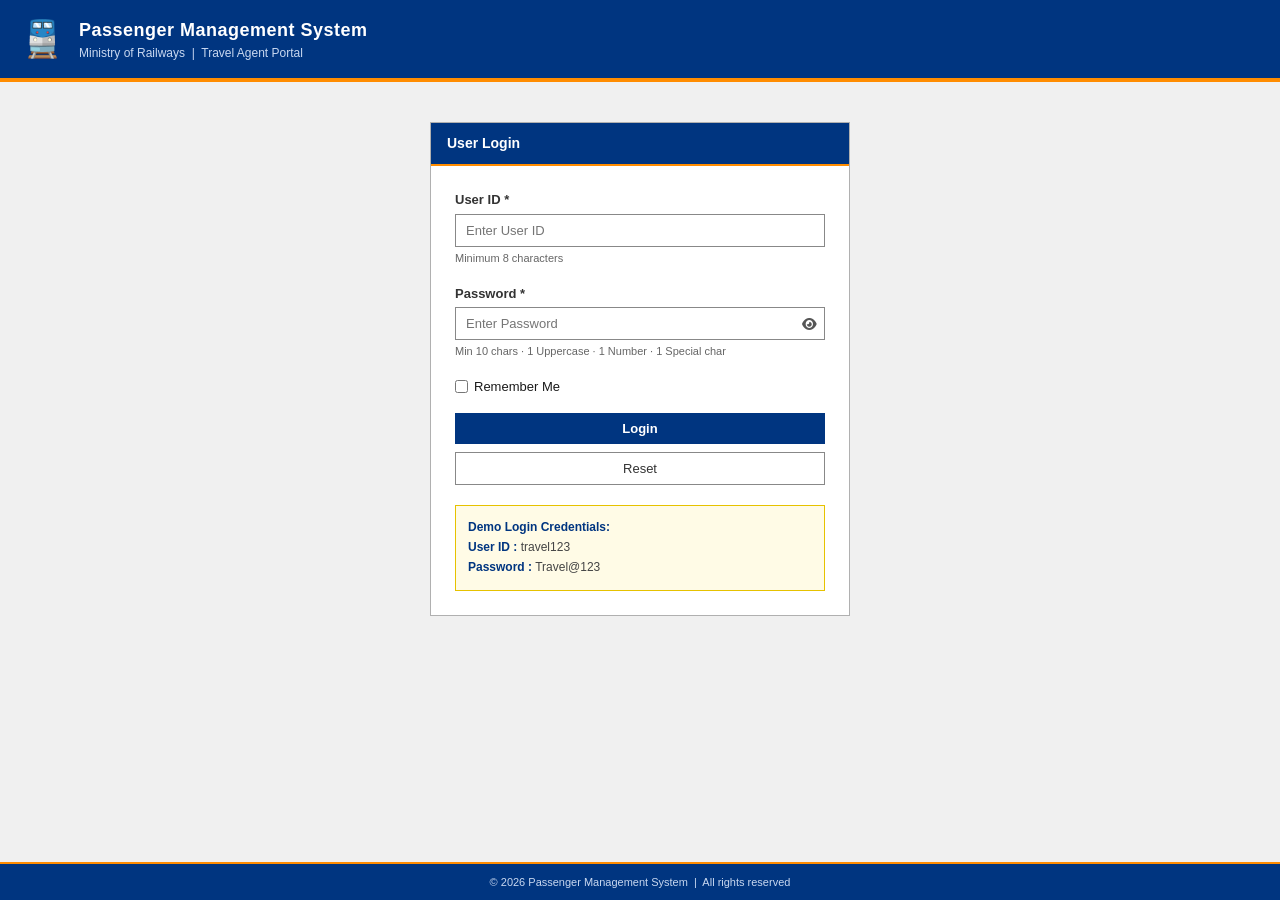
==== index.html @ 5a9a8ab4 "v2.0 - Government-style UI redesign, SPA architecture, full SDLC docs - Redesigned UI: minimal gover" ====
<!DOCTYPE html>
<html lang="en">
<head>
    <meta charset="UTF-8">
    <meta name="viewport" content="width=device-width, initial-scale=1.0">
    <title>Passenger Management System | Government of India</title>
    <meta name="description" content="Passenger Management System - Official portal for travel agents to manage passenger bookings.">
    <link rel="stylesheet" href="css/style.css">
    <link rel="stylesheet" href="https://cdnjs.cloudflare.com/ajax/libs/font-awesome/6.5.2/css/all.min.css">
</head>
<body>

<!-- ===================================================
     LOGIN PAGE
     =================================================== -->
<div id="loginPage" class="page active">
    <div class="login-wrapper">

        <!-- Header -->
        <div class="login-header">
            <div class="emblem">🚆</div>
            <div class="site-name">
                <h1>Passenger Management System</h1>
                <p>Ministry of Railways &nbsp;|&nbsp; Travel Agent Portal</p>
            </div>
        </div>

        <!-- Login Form -->
        <div class="login-body">
            <div class="login-box">
                <div class="login-box-header">User Login</div>
                <div class="login-box-body">
                    <form id="loginForm" onsubmit="event.preventDefault(); login();">

                        <div class="form-row">
                            <label for="userid">User ID *</label>
                            <input type="text" id="userid" placeholder="Enter User ID" required autocomplete="username">
                            <span class="hint-text">Minimum 8 characters</span>
                        </div>

                        <div class="form-row">
                            <label for="password">Password *</label>
                            <div class="pw-wrap">
                                <input type="password" id="password" placeholder="Enter Password" required autocomplete="current-password">
                                <button type="button" class="pw-toggle" id="togglePassword" onclick="togglePassword()" title="Show/Hide password">
                                    <i class="fa-solid fa-eye"></i>
                                </button>
                            </div>
                            <span class="hint-text">Min 10 chars · 1 Uppercase · 1 Number · 1 Special char</span>
                        </div>

                        <div class="remember-row">
                            <input type="checkbox" id="remember">
                            <label for="remember">Remember Me</label>
                        </div>

                        <button type="submit" class="btn-login" id="loginBtn">Login</button>
                        <button type="reset" class="btn-reset-login" id="resetLoginBtn">Reset</button>

                    </form>

                    <div class="demo-box">
                        <p><strong>Demo Login Credentials:</strong></p>
                        <p><strong>User ID :</strong> travel123</p>
                        <p><strong>Password :</strong> Travel@123</p>
                    </div>
                </div>
            </div>
        </div>

        <!-- Footer -->
        <div class="login-footer">
            &copy; 2026 Passenger Management System &nbsp;|&nbsp; All rights reserved
        </div>
    </div>
</div>


<!-- ===================================================
     MAIN APPLICATION
     =================================================== -->
<div id="appPage" class="page">

    <!-- Site Header -->
    <div class="main-header">
        <div class="header-top">
            <div class="emblem">🚆</div>
            <div class="site-info">
                <h1>Passenger Management System</h1>
                <p>Ministry of Railways &nbsp;|&nbsp; Travel Agent Portal</p>
            </div>
        </div>

        <!-- Navigation -->
        <nav class="main-nav">
            <button class="hamburger-btn" id="hamburgerBtn" onclick="toggleMobileNav()">&#9776;</button>
            <ul class="nav-list" id="navList">
                <li><a href="#" class="active" data-page="dashboard" onclick="navigateTo('dashboard'); return false;" id="nav-dashboard">Dashboard</a></li>
                <li><a href="#" data-page="add" onclick="navigateTo('add'); return false;" id="nav-add">Add Passenger</a></li>
                <li><a href="#" data-page="view" onclick="navigateTo('view'); return false;" id="nav-view">View All</a></li>
                <li><a href="#" data-page="search" onclick="navigateTo('search'); return false;" id="nav-search">Search</a></li>
                <li><a href="#" data-page="delete" onclick="navigateTo('delete'); return false;" id="nav-delete">Delete</a></li>
            </ul>
            <button class="logout-btn" onclick="logout()" id="logoutBtn">Logout &rarr;</button>
        </nav>
    </div>


    <!-- ===== DASHBOARD ===== -->
    <section id="dashboardSection" class="section active">
        <div class="content-area">

            <div class="page-banner">
                <h2>Dashboard</h2>
                <p>Overview of all passenger records stored in the system</p>
            </div>

            <!-- Stats -->
            <div class="stat-row">
                <div class="stat-box">
                    <span class="stat-num" id="totalPassengers">0</span>
                    <span class="stat-lbl">Total Passengers</span>
                </div>
                <div class="stat-box">
                    <span class="stat-num" id="maleCount">0</span>
                    <span class="stat-lbl">Male Passengers</span>
                </div>
                <div class="stat-box">
                    <span class="stat-num" id="femaleCount">0</span>
                    <span class="stat-lbl">Female Passengers</span>
                </div>
                <div class="stat-box">
                    <span class="stat-num" id="totalRevenue">Rs. 0</span>
                    <span class="stat-lbl">Total Revenue</span>
                </div>
            </div>

            <!-- Quick Actions -->
            <div class="panel">
                <div class="panel-header">Quick Actions</div>
                <div class="panel-body">
                    <div class="action-row">
                        <button class="action-link" onclick="navigateTo('add')" id="quickAddBtn">+ Add Passenger</button>
                        <button class="action-link" onclick="navigateTo('view')" id="quickViewBtn">View All Records</button>
                        <button class="action-link" onclick="navigateTo('search')" id="quickSearchBtn">Search by PNR</button>
                        <button class="action-link danger" onclick="resetDatabase()" id="quickResetBtn">Reset Demo Data</button>
                    </div>
                </div>
            </div>

            <!-- Recent Passengers -->
            <div class="panel">
                <div class="panel-header">Recent Passengers (Last 5)</div>
                <div class="panel-body">
                    <div class="table-wrap">
                        <table>
                            <thead>
                                <tr>
                                    <th>PNR</th>
                                    <th>Name</th>
                                    <th>Age</th>
                                    <th>Gender</th>
                                    <th>Origin</th>
                                    <th>Destination</th>
                                    <th>Train No.</th>
                                    <th>Ticket Price</th>
                                </tr>
                            </thead>
                            <tbody id="recentTbody">
                                <tr><td colspan="8" class="empty-msg">No records found</td></tr>
                            </tbody>
                        </table>
                    </div>
                </div>
            </div>

        </div>
    </section>


    <!-- ===== ADD PASSENGER ===== -->
    <section id="addSection" class="section">
        <div class="content-area">

            <div class="page-banner">
                <h2>Add New Passenger</h2>
                <p>Fill in the form below to add a new passenger booking</p>
            </div>

            <div class="panel">
                <div class="panel-header">Passenger Booking Form</div>
                <div class="panel-body">
                    <form id="passengerForm" onsubmit="event.preventDefault(); addPassenger();">
                        <div class="form-grid">
                            <div class="form-group">
                                <label for="pnr">PNR Number *</label>
                                <input type="text" id="pnr" placeholder="e.g. PNR1005" required>
                            </div>
                            <div class="form-group">
                                <label for="name">Passenger Name *</label>
                                <input type="text" id="name" placeholder="Full name" required>
                            </div>
                            <div class="form-group">
                                <label for="age">Age *</label>
                                <input type="number" id="age" placeholder="Age in years" min="1" required>
                            </div>
                            <div class="form-group">
                                <label for="gender">Gender *</label>
                                <select id="gender" required>
                                    <option value="Male">Male</option>
                                    <option value="Female">Female</option>
                                    <option value="Other">Other</option>
                                </select>
                            </div>
                            <div class="form-group">
                                <label for="origin">Origin Station *</label>
                                <input type="text" id="origin" placeholder="Departure city" required>
                            </div>
                            <div class="form-group">
                                <label for="destination">Destination Station *</label>
                                <input type="text" id="destination" placeholder="Arrival city" required>
                            </div>
                            <div class="form-group">
                                <label for="train">Train Number *</label>
                                <input type="text" id="train" placeholder="e.g. TN01" required>
                            </div>
                            <div class="form-group">
                                <label for="price">Ticket Price (Rs.) *</label>
                                <input type="number" id="price" placeholder="Amount in Rupees" min="1" required>
                            </div>
                        </div>
                        <div class="form-buttons">
                            <button type="submit" class="btn btn-primary" id="addPassengerBtn">Submit</button>
                            <button type="reset" class="btn btn-secondary" id="resetFormBtn">Reset</button>
                            <button type="button" class="btn btn-secondary" onclick="navigateTo('view')" id="viewAllBtn">View All Records</button>
                        </div>
                    </form>
                </div>
            </div>

            <div class="panel">
                <div class="panel-header">Acceptance Criteria</div>
                <div class="panel-body">
                    <ul class="criteria-list">
                        <li>All fields are mandatory — PNR, Name, Age, Gender, Origin, Destination, Train Number, Ticket Price</li>
                        <li>PNR Number must be unique in the system</li>
                        <li>Age must be a positive number greater than 0</li>
                        <li>Ticket Price must be greater than 0</li>
                        <li>Success or Error message will be displayed after submission</li>
                        <li>Data is stored using browser LocalStorage (no backend required)</li>
                    </ul>
                </div>
            </div>

        </div>
    </section>


    <!-- ===== VIEW ALL ===== -->
    <section id="viewSection" class="section">
        <div class="content-area">

            <div class="page-banner">
                <h2>View All Passengers</h2>
                <p>Complete list of passenger records stored in the system</p>
            </div>

            <!-- Mini Stats -->
            <div class="mini-stat-row">
                <div class="mini-stat-item">Total Records: <strong id="viewTotalCount">0</strong></div>
                <div class="mini-stat-item">Average Ticket Price: <strong id="viewAvgPrice">Rs. 0</strong></div>
                <div class="mini-stat-item">Highest Ticket Price: <strong id="viewHighPrice">Rs. 0</strong></div>
            </div>

            <div class="panel">
                <div class="panel-header">Passenger Records</div>
                <div class="panel-body">
                    <div class="filter-row">
                        <label for="filterBox">Filter by PNR / Name:</label>
                        <input type="text" id="filterBox" placeholder="Type to filter..." oninput="filterPassengers()">
                    </div>
                    <div class="table-wrap">
                        <table>
                            <thead>
                                <tr>
                                    <th>#</th>
                                    <th>PNR</th>
                                    <th>Name</th>
                                    <th>Age</th>
                                    <th>Gender</th>
                                    <th>Origin</th>
                                    <th>Destination</th>
                                    <th>Train No.</th>
                                    <th>Price (Rs.)</th>
                                    <th>Action</th>
                                </tr>
                            </thead>
                            <tbody id="viewTbody">
                                <tr><td colspan="10" class="empty-msg">No records found</td></tr>
                            </tbody>
                        </table>
                    </div>
                </div>
            </div>

        </div>
    </section>


    <!-- ===== UPDATE PASSENGER ===== -->
    <section id="updateSection" class="section">
        <div class="content-area">

            <div class="page-banner">
                <h2>Update Passenger Details</h2>
                <p>Modify the details of an existing passenger record</p>
            </div>

            <div class="panel">
                <div class="panel-header">Edit Passenger Form</div>
                <div class="panel-body">
                    <form id="updateForm" onsubmit="event.preventDefault(); updatePassenger();">
                        <div class="form-grid">
                            <div class="form-group">
                                <label for="updatePnr">PNR Number (Read Only)</label>
                                <input type="text" id="updatePnr" readonly>
                            </div>
                            <div class="form-group">
                                <label for="updateName">Passenger Name *</label>
                                <input type="text" id="updateName" required>
                            </div>
                            <div class="form-group">
                                <label for="updateAge">Age *</label>
                                <input type="number" id="updateAge" min="1" required>
                            </div>
                            <div class="form-group">
                                <label for="updateGender">Gender *</label>
                                <select id="updateGender" required>
                                    <option value="Male">Male</option>
                                    <option value="Female">Female</option>
                                    <option value="Other">Other</option>
                                </select>
                            </div>
                            <div class="form-group">
                                <label for="updateOrigin">Origin Station *</label>
                                <input type="text" id="updateOrigin" required>
                            </div>
                            <div class="form-group">
                                <label for="updateDestination">Destination Station *</label>
                                <input type="text" id="updateDestination" required>
                            </div>
                            <div class="form-group">
                                <label for="updateTrain">Train Number *</label>
                                <input type="text" id="updateTrain" required>
                            </div>
                            <div class="form-group">
                                <label for="updatePrice">Ticket Price (Rs.) *</label>
                                <input type="number" id="updatePrice" min="1" required>
                            </div>
                        </div>
                        <div class="form-buttons">
                            <button type="submit" class="btn btn-primary" id="updatePassengerBtn">Update Record</button>
                            <button type="button" class="btn btn-secondary" onclick="navigateTo('view')" id="cancelUpdateBtn">Cancel</button>
                        </div>
                    </form>
                </div>
            </div>

        </div>
    </section>


    <!-- ===== SEARCH ===== -->
    <section id="searchSection" class="section">
        <div class="content-area">

            <div class="page-banner">
                <h2>Search Passenger</h2>
                <p>Search for a specific passenger record by PNR Number</p>
            </div>

            <div class="panel">
                <div class="panel-header">PNR Search</div>
                <div class="panel-body">
                    <div class="search-bar">
                        <input type="text" id="searchPNR" placeholder="Enter PNR Number (e.g. PNR1001)">
                        <button class="btn btn-primary" onclick="searchPassenger()" id="searchBtn">Search</button>
                        <button class="btn btn-secondary" onclick="clearSearch()" id="clearSearchBtn">Clear</button>
                    </div>

                    <div id="searchResult">
                        <div class="empty-msg">Enter a PNR number above and click Search to view passenger details.</div>
                    </div>
                </div>
            </div>

        </div>
    </section>


    <!-- ===== DELETE ===== -->
    <section id="deleteSection" class="section">
        <div class="content-area">

            <div class="page-banner">
                <h2>Delete Passenger</h2>
                <p>Search by PNR and permanently remove a passenger record</p>
            </div>

            <div class="panel">
                <div class="panel-header">Delete by PNR Number</div>
                <div class="panel-body">
                    <div class="search-bar">
                        <input type="text" id="deletePNR" placeholder="Enter PNR Number">
                        <button class="btn btn-primary" onclick="findPassengerToDelete()" id="findDeleteBtn">Find Passenger</button>
                        <button class="btn btn-secondary" onclick="clearDeleteResult()" id="clearDeleteBtn">Clear</button>
                    </div>

                    <div id="deleteResult">
                        <div class="empty-msg">Enter a PNR number and click Find to locate the passenger before deleting.</div>
                    </div>
                </div>
            </div>

        </div>
    </section>


    <!-- App Footer -->
    <footer>
        &copy; 2026 Passenger Management System &nbsp;|&nbsp; Data stored locally using Browser LocalStorage &nbsp;|&nbsp; No backend required
    </footer>

</div><!-- end #appPage -->


<!-- Toast -->
<div id="toast" class="toast"></div>

<script src="js/app.js"></script>
</body>
</html>
---- css/style.css ----
/* =====================================================
   PASSENGER MANAGEMENT SYSTEM - GOVERNMENT STYLE
   Designed for simplicity and accessibility
   ===================================================== */

* {
    margin: 0;
    padding: 0;
    box-sizing: border-box;
}

body {
    font-family: Arial, Helvetica, sans-serif;
    font-size: 14px;
    background: #f5f5f5;
    color: #1a1a1a;
    line-height: 1.5;
}

/* ---- PAGE SYSTEM ---- */
.page { display: none; }
.page.active { display: block; }
.section { display: none; min-height: 70vh; padding-bottom: 40px; }
.section.active { display: block; }

/* =====================================================
   LOGIN PAGE
   ===================================================== */
.login-wrapper {
    background: #f0f0f0;
    min-height: 100vh;
    display: flex;
    flex-direction: column;
}

.login-header {
    background: #003580;
    color: #fff;
    padding: 12px 20px;
    display: flex;
    align-items: center;
    gap: 14px;
    border-bottom: 4px solid #ff8c00;
}

.login-header .emblem {
    font-size: 36px;
}

.login-header .site-name h1 {
    font-size: 18px;
    font-weight: bold;
    letter-spacing: 0.5px;
}

.login-header .site-name p {
    font-size: 12px;
    color: #c8d8f0;
}

.login-body {
    flex: 1;
    display: flex;
    justify-content: center;
    align-items: flex-start;
    padding: 40px 20px;
}

.login-box {
    background: #fff;
    border: 1px solid #b0b0b0;
    width: 100%;
    max-width: 420px;
    padding: 0;
}

.login-box-header {
    background: #003580;
    color: #fff;
    padding: 10px 16px;
    font-size: 14px;
    font-weight: bold;
    border-bottom: 2px solid #ff8c00;
}

.login-box-body {
    padding: 24px;
}

.form-row {
    margin-bottom: 16px;
}

.form-row label {
    display: block;
    font-size: 13px;
    font-weight: bold;
    color: #333;
    margin-bottom: 4px;
}

.form-row input,
.form-row select {
    width: 100%;
    padding: 8px 10px;
    font-size: 13px;
    font-family: Arial, Helvetica, sans-serif;
    border: 1px solid #888;
    background: #fff;
    color: #1a1a1a;
    outline: none;
}

.form-row input:focus,
.form-row select:focus {
    border-color: #003580;
    outline: 2px solid #5b9bd5;
    outline-offset: 0;
}

.form-row .hint-text {
    font-size: 11px;
    color: #666;
    margin-top: 3px;
}

.pw-wrap {
    position: relative;
}

.pw-wrap input {
    padding-right: 36px;
}

.pw-toggle {
    position: absolute;
    right: 8px;
    top: 50%;
    transform: translateY(-50%);
    cursor: pointer;
    color: #555;
    font-size: 13px;
    background: none;
    border: none;
    padding: 0;
}

.remember-row {
    display: flex;
    align-items: center;
    gap: 6px;
    margin-bottom: 16px;
    font-size: 13px;
}

.remember-row input[type="checkbox"] {
    width: auto;
    cursor: pointer;
}

.btn-login {
    background: #003580;
    color: #fff;
    border: none;
    padding: 8px 20px;
    font-size: 13px;
    font-family: Arial, Helvetica, sans-serif;
    font-weight: bold;
    cursor: pointer;
    width: 100%;
    margin-bottom: 8px;
}

.btn-login:hover {
    background: #002060;
}

.btn-reset-login {
    background: #fff;
    color: #333;
    border: 1px solid #888;
    padding: 8px 20px;
    font-size: 13px;
    font-family: Arial, Helvetica, sans-serif;
    cursor: pointer;
    width: 100%;
}

.btn-reset-login:hover {
    background: #f0f0f0;
}

.demo-box {
    margin-top: 20px;
    padding: 12px;
    background: #fffbe6;
    border: 1px solid #e6c200;
    font-size: 12px;
}

.demo-box p {
    margin-bottom: 2px;
    color: #444;
}

.demo-box strong {
    color: #003580;
}

.login-footer {
    background: #003580;
    color: #c8d8f0;
    font-size: 11px;
    text-align: center;
    padding: 10px;
    border-top: 2px solid #ff8c00;
}

/* =====================================================
   NAVIGATION BAR
   ===================================================== */
.main-header {
    background: #003580;
    border-bottom: 4px solid #ff8c00;
}

.header-top {
    display: flex;
    align-items: center;
    gap: 14px;
    padding: 10px 20px;
}

.header-top .emblem {
    font-size: 32px;
}

.header-top .site-info h1 {
    color: #fff;
    font-size: 17px;
    font-weight: bold;
}

.header-top .site-info p {
    color: #c8d8f0;
    font-size: 11px;
}

.main-nav {
    background: #004aad;
    padding: 0 20px;
    display: flex;
    align-items: center;
    position: relative;
}

.nav-list {
    display: flex;
    list-style: none;
    margin: 0;
    padding: 0;
    gap: 0;
}

.nav-list li a {
    display: block;
    color: #d0e4ff;
    text-decoration: none;
    font-size: 13px;
    font-weight: bold;
    padding: 10px 16px;
    border-right: 1px solid #2060b0;
}

.nav-list li a:hover,
.nav-list li a.active {
    background: #ff8c00;
    color: #fff;
}

.nav-list li:first-child a {
    border-left: 1px solid #2060b0;
}

.logout-btn {
    margin-left: auto;
    background: none;
    border: none;
    color: #d0e4ff;
    font-size: 13px;
    font-weight: bold;
    font-family: Arial, Helvetica, sans-serif;
    cursor: pointer;
    padding: 10px 16px;
}

.logout-btn:hover {
    color: #ff8c00;
}

.hamburger-btn {
    display: none;
    background: none;
    border: none;
    color: #fff;
    font-size: 20px;
    cursor: pointer;
    padding: 8px 4px;
    margin-left: auto;
}

/* =====================================================
   CONTENT AREA
   ===================================================== */
.content-area {
    max-width: 1100px;
    margin: 0 auto;
    padding: 20px;
}

/* ---- PAGE TITLE BANNER ---- */
.page-banner {
    background: #e8eef7;
    border-left: 5px solid #003580;
    padding: 10px 16px;
    margin-bottom: 20px;
}

.page-banner h2 {
    font-size: 16px;
    color: #003580;
    font-weight: bold;
}

.page-banner p {
    font-size: 12px;
    color: #555;
    margin-top: 2px;
}

/* ---- STATS CARDS ---- */
.stat-row {
    display: flex;
    gap: 14px;
    flex-wrap: wrap;
    margin-bottom: 20px;
}

.stat-box {
    background: #fff;
    border: 1px solid #b0b0b0;
    border-top: 3px solid #003580;
    padding: 14px 18px;
    flex: 1;
    min-width: 180px;
}

.stat-box .stat-num {
    font-size: 28px;
    font-weight: bold;
    color: #003580;
    display: block;
}

.stat-box .stat-lbl {
    font-size: 12px;
    color: #555;
    display: block;
    margin-top: 2px;
}

/* ---- SECTION PANEL ---- */
.panel {
    background: #fff;
    border: 1px solid #b0b0b0;
    margin-bottom: 20px;
}

.panel-header {
    background: #004aad;
    color: #fff;
    padding: 8px 14px;
    font-size: 13px;
    font-weight: bold;
}

.panel-body {
    padding: 16px;
}

/* ---- QUICK ACTION BUTTONS ---- */
.action-row {
    display: flex;
    flex-wrap: wrap;
    gap: 10px;
}

.action-link {
    background: #003580;
    color: #fff;
    border: none;
    padding: 8px 16px;
    font-size: 13px;
    font-family: Arial, Helvetica, sans-serif;
    font-weight: bold;
    cursor: pointer;
    text-decoration: none;
    display: inline-block;
}

.action-link:hover {
    background: #002060;
}

.action-link.danger {
    background: #9b1c1c;
}

.action-link.danger:hover {
    background: #7b0000;
}

/* ---- TABLES ---- */
.table-wrap {
    overflow-x: auto;
}

table {
    width: 100%;
    border-collapse: collapse;
    font-size: 13px;
}

table thead tr {
    background: #003580;
    color: #fff;
}

table thead th {
    padding: 9px 12px;
    text-align: left;
    font-weight: bold;
    font-size: 12px;
    white-space: nowrap;
    border: 1px solid #002060;
}

table tbody tr:nth-child(even) {
    background: #f0f4fb;
}

table tbody tr:hover {
    background: #ddeaff;
}

table tbody td {
    padding: 8px 12px;
    border: 1px solid #ccc;
    color: #1a1a1a;
    white-space: nowrap;
}

/* ---- FORMS ---- */
.form-grid {
    display: grid;
    grid-template-columns: repeat(auto-fill, minmax(240px, 1fr));
    gap: 14px 20px;
}

.form-group {
    display: flex;
    flex-direction: column;
    gap: 4px;
}

.form-group label {
    font-size: 12px;
    font-weight: bold;
    color: #333;
}

.form-group input,
.form-group select {
    padding: 7px 10px;
    font-size: 13px;
    font-family: Arial, Helvetica, sans-serif;
    border: 1px solid #888;
    background: #fff;
    color: #1a1a1a;
}

.form-group input:focus,
.form-group select:focus {
    border-color: #003580;
    outline: 2px solid #5b9bd5;
    outline-offset: 0;
}

.form-group input[readonly] {
    background: #f0f0f0;
    color: #666;
    cursor: not-allowed;
}

.form-buttons {
    margin-top: 20px;
    display: flex;
    gap: 10px;
    flex-wrap: wrap;
}

/* ---- BUTTONS ---- */
.btn {
    padding: 8px 18px;
    font-size: 13px;
    font-family: Arial, Helvetica, sans-serif;
    font-weight: bold;
    border: none;
    cursor: pointer;
}

.btn-primary {
    background: #003580;
    color: #fff;
}

.btn-primary:hover {
    background: #002060;
}

.btn-secondary {
    background: #fff;
    color: #333;
    border: 1px solid #888;
}

.btn-secondary:hover {
    background: #e8e8e8;
}

.btn-danger {
    background: #9b1c1c;
    color: #fff;
}

.btn-danger:hover {
    background: #7b0000;
}

.btn-sm {
    padding: 4px 10px;
    font-size: 12px;
    margin-right: 4px;
}

/* ---- SEARCH BAR ---- */
.search-bar {
    display: flex;
    gap: 8px;
    flex-wrap: wrap;
    margin-bottom: 16px;
    align-items: flex-end;
}

.search-bar input {
    flex: 1;
    min-width: 200px;
    padding: 7px 10px;
    font-size: 13px;
    font-family: Arial, Helvetica, sans-serif;
    border: 1px solid #888;
    background: #fff;
}

.search-bar input:focus {
    border-color: #003580;
    outline: 2px solid #5b9bd5;
    outline-offset: 0;
}

/* ---- RESULT DISPLAY ---- */
.result-table {
    width: 100%;
    border-collapse: collapse;
    margin-top: 10px;
}

.result-table td {
    padding: 8px 12px;
    border: 1px solid #ccc;
    font-size: 13px;
    vertical-align: top;
}

.result-table td:first-child {
    font-weight: bold;
    color: #333;
    background: #e8eef7;
    width: 35%;
    white-space: nowrap;
}

/* ---- EMPTY STATE ---- */
.empty-msg {
    padding: 24px;
    text-align: center;
    color: #666;
    font-size: 13px;
    background: #fafafa;
    border: 1px dashed #ccc;
}

/* ---- FILTER BOX ---- */
.filter-row {
    margin-bottom: 12px;
    display: flex;
    align-items: center;
    gap: 8px;
}

.filter-row label {
    font-size: 12px;
    font-weight: bold;
    white-space: nowrap;
}

.filter-row input {
    padding: 6px 10px;
    font-size: 13px;
    font-family: Arial, Helvetica, sans-serif;
    border: 1px solid #888;
    max-width: 280px;
    width: 100%;
}

.filter-row input:focus {
    border-color: #003580;
    outline: 2px solid #5b9bd5;
    outline-offset: 0;
}

/* ---- MINI STATS ROW ---- */
.mini-stat-row {
    display: flex;
    gap: 14px;
    flex-wrap: wrap;
    margin-bottom: 14px;
}

.mini-stat-item {
    background: #e8eef7;
    border: 1px solid #b0c4e8;
    padding: 8px 16px;
    font-size: 13px;
}

.mini-stat-item strong {
    color: #003580;
}

/* ---- CRITERIA LIST ---- */
.criteria-list {
    list-style: disc;
    padding-left: 20px;
}

.criteria-list li {
    padding: 4px 0;
    font-size: 13px;
    color: #333;
}

/* ---- TOAST NOTIFICATION ---- */
.toast {
    position: fixed;
    bottom: 24px;
    right: 24px;
    padding: 10px 20px;
    font-size: 13px;
    font-family: Arial, Helvetica, sans-serif;
    font-weight: bold;
    border-left: 4px solid #000;
    color: #fff;
    z-index: 9999;
    display: none;
    max-width: 320px;
    box-shadow: 2px 2px 6px rgba(0,0,0,0.3);
}

.toast.show {
    display: block;
}

.toast.success {
    background: #1a5c1a;
    border-left-color: #4caf50;
}

.toast.error {
    background: #7b0000;
    border-left-color: #f44336;
}

/* ---- FOOTER ---- */
footer {
    background: #003580;
    color: #c8d8f0;
    font-size: 11px;
    text-align: center;
    padding: 12px;
    border-top: 3px solid #ff8c00;
    margin-top: 30px;
}

/* =====================================================
   RESPONSIVE
   ===================================================== */
@media (max-width: 768px) {
    .hamburger-btn {
        display: block;
    }

    .nav-list {
        display: none;
        flex-direction: column;
        width: 100%;
        position: absolute;
        top: 100%;
        left: 0;
        background: #004aad;
        z-index: 100;
        border-top: 1px solid #2060b0;
    }

    .nav-list.open {
        display: flex;
    }

    .nav-list li a {
        border-right: none;
        border-bottom: 1px solid #2060b0;
    }

    .nav-list li:first-child a {
        border-left: none;
    }

    .logout-btn {
        display: none;
    }

    .main-nav {
        position: relative;
    }

    .stat-row {
        flex-direction: column;
    }

    .form-grid {
        grid-template-columns: 1fr;
    }

    .form-buttons {
        flex-direction: column;
    }

    .form-buttons .btn {
        width: 100%;
    }

    .header-top {
        padding: 8px 12px;
    }

    .header-top .site-info h1 {
        font-size: 14px;
    }

    .content-area {
        padding: 12px;
    }

    .search-bar {
        flex-direction: column;
    }

    .search-bar input {
        min-width: unset;
    }

    .mini-stat-row {
        flex-direction: column;
    }
}
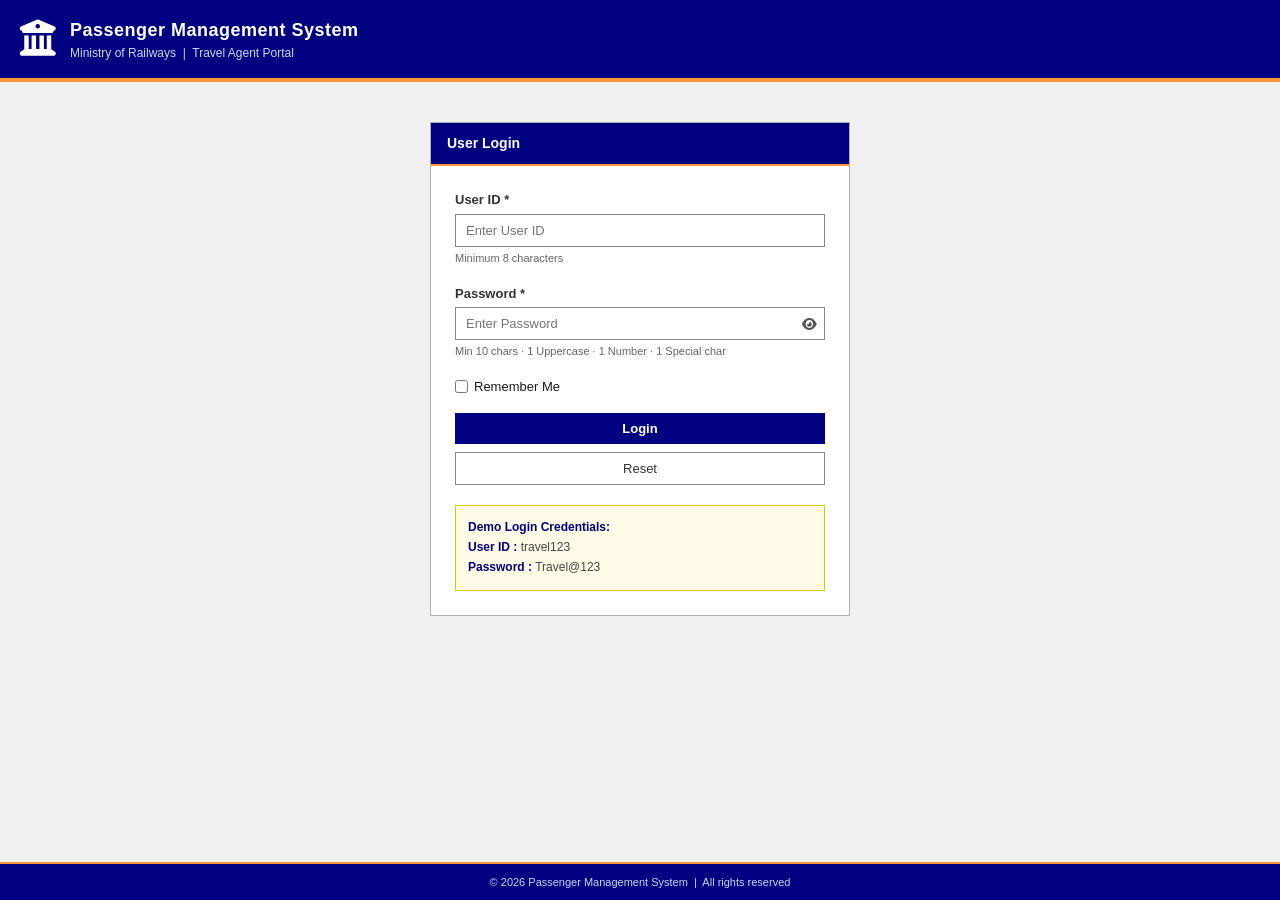
==== commit a4dadc40: "style: update color scheme and logo to resemble official government design" ====
--- a/index.html
+++ b/index.html
@@ -18,7 +18,7 @@
 
         <!-- Header -->
         <div class="login-header">
-            <div class="emblem">🚆</div>
+            <div class="emblem"><i class="fa-solid fa-building-columns"></i></div>
             <div class="site-name">
                 <h1>Passenger Management System</h1>
                 <p>Ministry of Railways &nbsp;|&nbsp; Travel Agent Portal</p>
@@ -84,7 +84,7 @@
     <!-- Site Header -->
     <div class="main-header">
         <div class="header-top">
-            <div class="emblem">🚆</div>
+            <div class="emblem"><i class="fa-solid fa-building-columns"></i></div>
             <div class="site-info">
                 <h1>Passenger Management System</h1>
                 <p>Ministry of Railways &nbsp;|&nbsp; Travel Agent Portal</p>
@@ -100,6 +100,7 @@
                 <li><a href="#" data-page="view" onclick="navigateTo('view'); return false;" id="nav-view">View All</a></li>
                 <li><a href="#" data-page="search" onclick="navigateTo('search'); return false;" id="nav-search">Search</a></li>
                 <li><a href="#" data-page="delete" onclick="navigateTo('delete'); return false;" id="nav-delete">Delete</a></li>
+                <li class="mobile-logout-item"><a href="#" onclick="logout(); return false;" id="nav-logout-mobile">Logout →</a></li>
             </ul>
             <button class="logout-btn" onclick="logout()" id="logoutBtn">Logout &rarr;</button>
         </nav>
@@ -194,15 +195,23 @@
                         <div class="form-grid">
                             <div class="form-group">
                                 <label for="pnr">PNR Number *</label>
-                                <input type="text" id="pnr" placeholder="e.g. PNR1005" required>
+                                <input type="text" id="pnr" placeholder="e.g. PNR1005" required
+                                    maxlength="10" pattern="[A-Za-z0-9]{3,10}" title="3–10 alphanumeric characters"
+                                    autocomplete="off">
+                                <span class="field-error" id="pnr-error"></span>
                             </div>
                             <div class="form-group">
                                 <label for="name">Passenger Name *</label>
-                                <input type="text" id="name" placeholder="Full name" required>
+                                <input type="text" id="name" placeholder="Full name" required
+                                    maxlength="50" pattern="[a-zA-Z][a-zA-Z\s.'\ ]{1,49}" title="Letters only, min 2 characters"
+                                    autocomplete="name">
+                                <span class="field-error" id="name-error"></span>
                             </div>
                             <div class="form-group">
                                 <label for="age">Age *</label>
-                                <input type="number" id="age" placeholder="Age in years" min="1" required>
+                                <input type="number" id="age" placeholder="Age in years" required
+                                    min="1" max="120" step="1" title="Whole number between 1 and 120">
+                                <span class="field-error" id="age-error"></span>
                             </div>
                             <div class="form-group">
                                 <label for="gender">Gender *</label>
@@ -211,22 +220,31 @@
                                     <option value="Female">Female</option>
                                     <option value="Other">Other</option>
                                 </select>
+                                <span class="field-error" id="gender-error"></span>
                             </div>
                             <div class="form-group">
                                 <label for="origin">Origin Station *</label>
-                                <input type="text" id="origin" placeholder="Departure city" required>
+                                <input type="text" id="origin" placeholder="Departure city" required
+                                    maxlength="40" pattern="[a-zA-Z][a-zA-Z\s\-'.]{1,39}" title="Letters only, min 2 characters">
+                                <span class="field-error" id="origin-error"></span>
                             </div>
                             <div class="form-group">
                                 <label for="destination">Destination Station *</label>
-                                <input type="text" id="destination" placeholder="Arrival city" required>
+                                <input type="text" id="destination" placeholder="Arrival city" required
+                                    maxlength="40" pattern="[a-zA-Z][a-zA-Z\s\-'.]{1,39}" title="Letters only, min 2 characters">
+                                <span class="field-error" id="destination-error"></span>
                             </div>
                             <div class="form-group">
                                 <label for="train">Train Number *</label>
-                                <input type="text" id="train" placeholder="e.g. TN01" required>
+                                <input type="text" id="train" placeholder="e.g. TN01" required
+                                    maxlength="10" pattern="[A-Za-z0-9\-]{2,10}" title="2–10 alphanumeric characters">
+                                <span class="field-error" id="train-error"></span>
                             </div>
                             <div class="form-group">
                                 <label for="price">Ticket Price (Rs.) *</label>
-                                <input type="number" id="price" placeholder="Amount in Rupees" min="1" required>
+                                <input type="number" id="price" placeholder="Amount in Rupees" required
+                                    min="1" max="100000" step="1" title="Whole number, Rs. 1 – Rs. 1,00,000">
+                                <span class="field-error" id="price-error"></span>
                             </div>
                         </div>
                         <div class="form-buttons">
@@ -300,6 +318,25 @@
                             </tbody>
                         </table>
                     </div>
+
+                    <!-- Pagination Controls -->
+                    <div class="pagination-row" id="paginationRow">
+                        <div class="pagination-info">
+                            <label for="recordsPerPage">Records per page:</label>
+                            <select id="recordsPerPage" onchange="changeRecordsPerPage()">
+                                <option value="5" selected>5</option>
+                                <option value="10">10</option>
+                                <option value="20">20</option>
+                            </select>
+                            <span id="paginationInfo">Showing 0 of 0</span>
+                        </div>
+                        <div class="pagination-controls">
+                            <button class="btn btn-secondary btn-sm" id="prevPageBtn" onclick="goToPage('prev')" disabled>← Previous</button>
+                            <span class="page-indicator" id="pageIndicator">Page 1 of 1</span>
+                            <button class="btn btn-secondary btn-sm" id="nextPageBtn" onclick="goToPage('next')" disabled>Next →</button>
+                        </div>
+                    </div>
+
                 </div>
             </div>
 
@@ -327,11 +364,17 @@
                             </div>
                             <div class="form-group">
                                 <label for="updateName">Passenger Name *</label>
-                                <input type="text" id="updateName" required>
+                                <input type="text" id="updateName" required
+                                    maxlength="50" pattern="[a-zA-Z][a-zA-Z\s.'\ ]{1,49}" title="Letters only, min 2 characters"
+                                    placeholder="Full name">
+                                <span class="field-error" id="updateName-error"></span>
                             </div>
                             <div class="form-group">
                                 <label for="updateAge">Age *</label>
-                                <input type="number" id="updateAge" min="1" required>
+                                <input type="number" id="updateAge" required
+                                    min="1" max="120" step="1" title="Whole number between 1 and 120"
+                                    placeholder="Age in years">
+                                <span class="field-error" id="updateAge-error"></span>
                             </div>
                             <div class="form-group">
                                 <label for="updateGender">Gender *</label>
@@ -340,22 +383,35 @@
                                     <option value="Female">Female</option>
                                     <option value="Other">Other</option>
                                 </select>
+                                <span class="field-error" id="updateGender-error"></span>
                             </div>
                             <div class="form-group">
                                 <label for="updateOrigin">Origin Station *</label>
-                                <input type="text" id="updateOrigin" required>
+                                <input type="text" id="updateOrigin" required
+                                    maxlength="40" pattern="[a-zA-Z][a-zA-Z\s\-'.]{1,39}" title="Letters only, min 2 characters"
+                                    placeholder="Departure city">
+                                <span class="field-error" id="updateOrigin-error"></span>
                             </div>
                             <div class="form-group">
                                 <label for="updateDestination">Destination Station *</label>
-                                <input type="text" id="updateDestination" required>
+                                <input type="text" id="updateDestination" required
+                                    maxlength="40" pattern="[a-zA-Z][a-zA-Z\s\-'.]{1,39}" title="Letters only, min 2 characters"
+                                    placeholder="Arrival city">
+                                <span class="field-error" id="updateDestination-error"></span>
                             </div>
                             <div class="form-group">
                                 <label for="updateTrain">Train Number *</label>
-                                <input type="text" id="updateTrain" required>
+                                <input type="text" id="updateTrain" required
+                                    maxlength="10" pattern="[A-Za-z0-9\-]{2,10}" title="2–10 alphanumeric characters"
+                                    placeholder="e.g. TN01">
+                                <span class="field-error" id="updateTrain-error"></span>
                             </div>
                             <div class="form-group">
                                 <label for="updatePrice">Ticket Price (Rs.) *</label>
-                                <input type="number" id="updatePrice" min="1" required>
+                                <input type="number" id="updatePrice" required
+                                    min="1" max="100000" step="1" title="Whole number, Rs. 1 – Rs. 1,00,000"
+                                    placeholder="Amount in Rupees">
+                                <span class="field-error" id="updatePrice-error"></span>
                             </div>
                         </div>
                         <div class="form-buttons">
--- a/css/style.css
+++ b/css/style.css
@@ -34,13 +34,13 @@
 }
 
 .login-header {
-    background: #003580;
+    background: #000080;
     color: #fff;
     padding: 12px 20px;
     display: flex;
     align-items: center;
     gap: 14px;
-    border-bottom: 4px solid #ff8c00;
+    border-bottom: 4px solid #FF9933;
 }
 
 .login-header .emblem {
@@ -75,12 +75,12 @@
 }
 
 .login-box-header {
-    background: #003580;
+    background: #000080;
     color: #fff;
     padding: 10px 16px;
     font-size: 14px;
     font-weight: bold;
-    border-bottom: 2px solid #ff8c00;
+    border-bottom: 2px solid #FF9933;
 }
 
 .login-box-body {
@@ -113,7 +113,7 @@
 
 .form-row input:focus,
 .form-row select:focus {
-    border-color: #003580;
+    border-color: #000080;
     outline: 2px solid #5b9bd5;
     outline-offset: 0;
 }
@@ -159,7 +159,7 @@
 }
 
 .btn-login {
-    background: #003580;
+    background: #000080;
     color: #fff;
     border: none;
     padding: 8px 20px;
@@ -204,24 +204,24 @@
 }
 
 .demo-box strong {
-    color: #003580;
+    color: #000080;
 }
 
 .login-footer {
-    background: #003580;
+    background: #000080;
     color: #c8d8f0;
     font-size: 11px;
     text-align: center;
     padding: 10px;
-    border-top: 2px solid #ff8c00;
+    border-top: 2px solid #FF9933;
 }
 
 /* =====================================================
    NAVIGATION BAR
    ===================================================== */
 .main-header {
-    background: #003580;
-    border-bottom: 4px solid #ff8c00;
+    background: #000080;
+    border-bottom: 4px solid #FF9933;
 }
 
 .header-top {
@@ -274,7 +274,7 @@
 
 .nav-list li a:hover,
 .nav-list li a.active {
-    background: #ff8c00;
+    background: #FF9933;
     color: #fff;
 }
 
@@ -295,7 +295,7 @@
 }
 
 .logout-btn:hover {
-    color: #ff8c00;
+    color: #FF9933;
 }
 
 .hamburger-btn {
@@ -309,6 +309,11 @@
     margin-left: auto;
 }
 
+/* Mobile-only logout inside nav */
+.mobile-logout-item {
+    display: none;
+}
+
 /* =====================================================
    CONTENT AREA
    ===================================================== */
@@ -321,14 +326,14 @@
 /* ---- PAGE TITLE BANNER ---- */
 .page-banner {
     background: #e8eef7;
-    border-left: 5px solid #003580;
+    border-left: 5px solid #000080;
     padding: 10px 16px;
     margin-bottom: 20px;
 }
 
 .page-banner h2 {
     font-size: 16px;
-    color: #003580;
+    color: #000080;
     font-weight: bold;
 }
 
@@ -349,7 +354,7 @@
 .stat-box {
     background: #fff;
     border: 1px solid #b0b0b0;
-    border-top: 3px solid #003580;
+    border-top: 3px solid #000080;
     padding: 14px 18px;
     flex: 1;
     min-width: 180px;
@@ -358,7 +363,7 @@
 .stat-box .stat-num {
     font-size: 28px;
     font-weight: bold;
-    color: #003580;
+    color: #000080;
     display: block;
 }
 
@@ -396,7 +401,7 @@
 }
 
 .action-link {
-    background: #003580;
+    background: #000080;
     color: #fff;
     border: none;
     padding: 8px 16px;
@@ -432,7 +437,7 @@
 }
 
 table thead tr {
-    background: #003580;
+    background: #000080;
     color: #fff;
 }
 
@@ -491,7 +496,7 @@
 
 .form-group input:focus,
 .form-group select:focus {
-    border-color: #003580;
+    border-color: #000080;
     outline: 2px solid #5b9bd5;
     outline-offset: 0;
 }
@@ -502,6 +507,46 @@
     cursor: not-allowed;
 }
 
+/* ---- INLINE FIELD VALIDATION ---- */
+.field-error {
+    font-size: 11px;
+    color: #cc0000;
+    min-height: 16px;
+    display: block;
+    line-height: 1.4;
+    margin-top: 2px;
+    transition: opacity 0.2s ease;
+}
+
+.field-error:empty {
+    opacity: 0;
+}
+
+.field-error:not(:empty) {
+    opacity: 1;
+}
+
+.form-group input.input-error,
+.form-group select.input-error {
+    border-color: #cc0000 !important;
+    background: #fff5f5;
+}
+
+.form-group input.input-error:focus,
+.form-group select.input-error:focus {
+    outline-color: #cc0000;
+}
+
+.form-group input.input-valid,
+.form-group select.input-valid {
+    border-color: #1a7a1a !important;
+}
+
+.form-group input.input-valid:focus,
+.form-group select.input-valid:focus {
+    outline-color: #1a7a1a;
+}
+
 .form-buttons {
     margin-top: 20px;
     display: flex;
@@ -520,7 +565,7 @@
 }
 
 .btn-primary {
-    background: #003580;
+    background: #000080;
     color: #fff;
 }
 
@@ -573,7 +618,7 @@
 }
 
 .search-bar input:focus {
-    border-color: #003580;
+    border-color: #000080;
     outline: 2px solid #5b9bd5;
     outline-offset: 0;
 }
@@ -634,7 +679,7 @@
 }
 
 .filter-row input:focus {
-    border-color: #003580;
+    border-color: #000080;
     outline: 2px solid #5b9bd5;
     outline-offset: 0;
 }
@@ -655,7 +700,7 @@
 }
 
 .mini-stat-item strong {
-    color: #003580;
+    color: #000080;
 }
 
 /* ---- CRITERIA LIST ---- */
@@ -701,21 +746,69 @@
     border-left-color: #f44336;
 }
 
+/* ---- PAGINATION ---- */
+.pagination-row {
+    display: flex;
+    justify-content: space-between;
+    align-items: center;
+    margin-top: 15px;
+    padding-top: 15px;
+    border-top: 1px solid #ccc;
+    font-size: 13px;
+    flex-wrap: wrap;
+    gap: 12px;
+}
+
+.pagination-info {
+    display: flex;
+    align-items: center;
+    gap: 8px;
+    color: #444;
+}
+
+.pagination-info select {
+    padding: 4px 8px;
+    font-size: 13px;
+    border: 1px solid #888;
+    background: #fff;
+    cursor: pointer;
+}
+
+.pagination-info select:focus {
+    border-color: #000080;
+    outline: 2px solid #5b9bd5;
+    outline-offset: 0;
+}
+
+.pagination-controls {
+    display: flex;
+    align-items: center;
+    gap: 10px;
+}
+
+.page-indicator {
+    font-weight: bold;
+    color: #333;
+    user-select: none;
+}
+
 /* ---- FOOTER ---- */
 footer {
-    background: #003580;
+    background: #000080;
     color: #c8d8f0;
     font-size: 11px;
     text-align: center;
     padding: 12px;
-    border-top: 3px solid #ff8c00;
+    border-top: 3px solid #FF9933;
     margin-top: 30px;
 }
 
 /* =====================================================
-   RESPONSIVE
+   RESPONSIVE — TABLET (≤ 768px)
    ===================================================== */
 @media (max-width: 768px) {
+
+    /* ---- Navigation ---- */
     .hamburger-btn {
         display: block;
     }
@@ -739,26 +832,109 @@
     .nav-list li a {
         border-right: none;
         border-bottom: 1px solid #2060b0;
+        padding: 12px 16px;   /* bigger touch target */
+        font-size: 14px;
     }
 
     .nav-list li:first-child a {
         border-left: none;
     }
 
+    /* Show logout as last nav item on mobile */
     .logout-btn {
         display: none;
     }
 
+    .mobile-logout-item {
+        display: list-item;
+    }
+
+    .mobile-logout-item a {
+        background: #1a2a44 !important;
+        color: #FF9933 !important;
+        border-top: 2px solid #FF9933;
+    }
+
     .main-nav {
         position: relative;
     }
 
+    /* ---- Header ---- */
+    .header-top {
+        padding: 8px 12px;
+    }
+
+    .header-top .site-info h1 {
+        font-size: 14px;
+    }
+
+    .header-top .site-info p {
+        font-size: 10px;
+    }
+
+    .header-top .emblem {
+        font-size: 26px;
+    }
+
+    /* ---- Content Area ---- */
+    .content-area {
+        padding: 12px;
+    }
+
+    /* ---- Page Banner ---- */
+    .page-banner {
+        padding: 8px 12px;
+        margin-bottom: 14px;
+    }
+
+    .page-banner h2 {
+        font-size: 15px;
+    }
+
+    .page-banner p {
+        font-size: 11px;
+    }
+
+    /* ---- Stat Cards ---- */
     .stat-row {
         flex-direction: column;
-    }
-
+        gap: 10px;
+    }
+
+    .stat-box {
+        min-width: unset;
+        padding: 12px 14px;
+        display: flex;
+        align-items: center;
+        justify-content: space-between;
+        flex-direction: row;
+    }
+
+    .stat-box .stat-num {
+        font-size: 22px;
+        order: 2;
+    }
+
+    .stat-box .stat-lbl {
+        font-size: 13px;
+        order: 1;
+    }
+
+    /* ---- Mini Stats ---- */
+    .mini-stat-row {
+        flex-direction: column;
+        gap: 8px;
+    }
+
+    .mini-stat-item {
+        padding: 8px 12px;
+        font-size: 13px;
+    }
+
+    /* ---- Forms ---- */
     .form-grid {
         grid-template-columns: 1fr;
+        gap: 12px;
     }
 
     .form-buttons {
@@ -767,29 +943,496 @@
 
     .form-buttons .btn {
         width: 100%;
-    }
-
-    .header-top {
-        padding: 8px 12px;
-    }
-
-    .header-top .site-info h1 {
+        padding: 12px 18px;   /* bigger touch target */
         font-size: 14px;
     }
 
-    .content-area {
-        padding: 12px;
-    }
-
+    .form-group input,
+    .form-group select {
+        padding: 10px 12px;
+        font-size: 14px;
+    }
+
+    .form-group label {
+        font-size: 13px;
+    }
+
+    /* ---- Search Bar ---- */
     .search-bar {
         flex-direction: column;
     }
 
     .search-bar input {
         min-width: unset;
-    }
-
-    .mini-stat-row {
+        width: 100%;
+        padding: 10px 12px;
+        font-size: 14px;
+    }
+
+    .search-bar .btn {
+        width: 100%;
+        padding: 12px 18px;
+        font-size: 14px;
+    }
+
+    /* ---- Filter ---- */
+    .filter-row {
         flex-direction: column;
-    }
-}
+        align-items: stretch;
+    }
+
+    .filter-row input {
+        max-width: unset;
+        width: 100%;
+        padding: 10px 12px;
+        font-size: 14px;
+    }
+
+    /* ---- Quick Action Buttons ---- */
+    .action-row {
+        flex-direction: column;
+    }
+
+    .action-link {
+        width: 100%;
+        text-align: center;
+        padding: 12px 16px;
+        font-size: 14px;
+    }
+
+    /* ---- Tables → Card Layout ---- */
+    table,
+    table thead,
+    table tbody,
+    table th,
+    table td,
+    table tr {
+        display: block;
+    }
+
+    table thead tr {
+        position: absolute;
+        top: -9999px;
+        left: -9999px;
+    }
+
+    table tbody tr {
+        border: 1px solid #ccc;
+        border-left: 3px solid #000080;
+        margin-bottom: 12px;
+        padding: 8px 0;
+        background: #fff;
+    }
+
+    table tbody tr:nth-child(even) {
+        background: #f8fafd;
+    }
+
+    table tbody td {
+        position: relative;
+        padding: 8px 12px 8px 45%;
+        border: none;
+        border-bottom: 1px solid #eee;
+        font-size: 13px;
+        white-space: normal;
+        word-wrap: break-word;
+        min-height: 36px;
+    }
+
+    table tbody td:last-child {
+        border-bottom: none;
+    }
+
+    /* Labels for card layout */
+    table tbody td::before {
+        content: attr(data-label);
+        position: absolute;
+        left: 12px;
+        top: 8px;
+        width: 40%;
+        font-weight: bold;
+        font-size: 12px;
+        color: #000080;
+        white-space: nowrap;
+        overflow: hidden;
+        text-overflow: ellipsis;
+    }
+
+    /* Action buttons inside card */
+    table tbody td:last-child {
+        padding-left: 12px;
+        display: flex;
+        gap: 8px;
+        flex-wrap: wrap;
+    }
+
+    table tbody td:last-child .btn {
+        flex: 1;
+        min-width: 80px;
+        text-align: center;
+        padding: 8px 12px;
+    }
+
+    /* ---- Result Table (Search/Delete detail) ---- */
+    .result-table td {
+        display: block;
+        width: 100% !important;
+    }
+
+    .result-table td:first-child {
+        border-bottom: none;
+        padding-bottom: 2px;
+    }
+
+    .result-table td:last-child {
+        padding-top: 2px;
+    }
+
+    /* ---- Toast ---- */
+    .toast {
+        left: 12px;
+        right: 12px;
+        bottom: 16px;
+        max-width: unset;
+    }
+
+    /* ---- Panel ---- */
+    .panel-header {
+        padding: 8px 12px;
+        font-size: 13px;
+    }
+
+    .panel-body {
+        padding: 12px;
+    }
+
+    /* ---- Criteria List ---- */
+    .criteria-list li {
+        font-size: 12px;
+    }
+
+    /* ---- Footer ---- */
+    footer {
+        font-size: 10px;
+        padding: 10px 12px;
+        line-height: 1.6;
+    }
+
+    /* ---- Login Page ---- */
+    .login-header {
+        padding: 10px 14px;
+    }
+
+    .login-header .emblem {
+        font-size: 28px;
+    }
+
+    .login-header .site-name h1 {
+        font-size: 15px;
+    }
+
+    .login-header .site-name p {
+        font-size: 11px;
+    }
+
+    .login-body {
+        padding: 20px 12px;
+    }
+
+    .login-box {
+        max-width: 100%;
+    }
+
+    .login-box-body {
+        padding: 18px;
+    }
+
+    .form-row input,
+    .form-row select {
+        padding: 10px 12px;
+        font-size: 14px;
+    }
+
+    .btn-login,
+    .btn-reset-login {
+        padding: 12px 20px;
+        font-size: 14px;
+    }
+
+    .demo-box {
+        font-size: 12px;
+    }
+
+    .login-footer {
+        font-size: 10px;
+    }
+
+    /* ---- Empty Messages ---- */
+    .empty-msg {
+        padding: 18px 12px;
+        font-size: 13px;
+    }
+}
+
+
+/* =====================================================
+   RESPONSIVE — SMALL PHONES (≤ 480px)
+   ===================================================== */
+@media (max-width: 480px) {
+
+    body {
+        font-size: 13px;
+    }
+
+    /* ---- Header ---- */
+    .header-top {
+        padding: 6px 10px;
+        gap: 10px;
+    }
+
+    .header-top .site-info h1 {
+        font-size: 13px;
+        line-height: 1.3;
+    }
+
+    .header-top .site-info p {
+        font-size: 9px;
+    }
+
+    .header-top .emblem {
+        font-size: 22px;
+    }
+
+    /* ---- Content ---- */
+    .content-area {
+        padding: 8px;
+    }
+
+    .page-banner {
+        padding: 6px 10px;
+        border-left-width: 3px;
+    }
+
+    .page-banner h2 {
+        font-size: 14px;
+    }
+
+    /* ---- Stat Cards ---- */
+    .stat-box {
+        padding: 10px 12px;
+    }
+
+    .stat-box .stat-num {
+        font-size: 20px;
+    }
+
+    .stat-box .stat-lbl {
+        font-size: 12px;
+    }
+
+    /* ---- Tables as cards ---- */
+    table tbody td {
+        padding: 8px 10px 8px 50%;
+        font-size: 12px;
+    }
+
+    table tbody td::before {
+        left: 10px;
+        font-size: 11px;
+        width: 44%;
+    }
+
+    /* ---- Panel ---- */
+    .panel-header {
+        font-size: 12px;
+        padding: 7px 10px;
+    }
+
+    .panel-body {
+        padding: 10px;
+    }
+
+    /* ---- Action Buttons ---- */
+    .action-link {
+        padding: 10px 14px;
+        font-size: 13px;
+    }
+
+    /* ---- Search found message ---- */
+    .search-found-msg {
+        font-size: 13px;
+        word-wrap: break-word;
+    }
+
+    /* ---- Result table ---- */
+    .result-table td {
+        padding: 6px 10px;
+        font-size: 12px;
+    }
+
+    /* ---- Login ---- */
+    .login-header {
+        padding: 8px 10px;
+        gap: 10px;
+        border-bottom-width: 3px;
+    }
+
+    .login-header .emblem {
+        font-size: 24px;
+    }
+
+    .login-header .site-name h1 {
+        font-size: 13px;
+    }
+
+    .login-body {
+        padding: 14px 8px;
+    }
+
+    .login-box-header {
+        font-size: 13px;
+        padding: 8px 12px;
+    }
+
+    .login-box-body {
+        padding: 14px;
+    }
+
+    .form-row label {
+        font-size: 12px;
+    }
+
+    .form-row .hint-text {
+        font-size: 10px;
+    }
+
+    .demo-box {
+        padding: 10px;
+        font-size: 11px;
+    }
+
+    .demo-box p {
+        word-break: break-word;
+    }
+
+    .remember-row {
+        font-size: 12px;
+    }
+
+    /* ---- Form Group ---- */
+    .form-group label {
+        font-size: 12px;
+    }
+}
+
+
+/* =====================================================
+   RESPONSIVE — VERY SMALL PHONES (≤ 360px)
+   ===================================================== */
+@media (max-width: 360px) {
+
+    .header-top .site-info h1 {
+        font-size: 12px;
+    }
+
+    .header-top .site-info p {
+        display: none; /* hide subtitle on tiny screens */
+    }
+
+    .header-top .emblem {
+        font-size: 20px;
+    }
+
+    .login-header .site-name h1 {
+        font-size: 12px;
+    }
+
+    .login-header .site-name p {
+        font-size: 9px;
+    }
+
+    .login-header .emblem {
+        font-size: 20px;
+    }
+
+    .page-banner h2 {
+        font-size: 13px;
+    }
+
+    .page-banner p {
+        font-size: 10px;
+    }
+
+    .stat-box .stat-num {
+        font-size: 18px;
+    }
+
+    table tbody td {
+        padding-left: 48%;
+    }
+
+    table tbody td::before {
+        width: 42%;
+    }
+}
+
+
+/* =====================================================
+   TOUCH DEVICE ENHANCEMENTS
+   ===================================================== */
+@media (hover: none) and (pointer: coarse) {
+
+    /* Ensure minimum 44px touch targets */
+    .btn,
+    .btn-login,
+    .btn-reset-login,
+    .action-link,
+    .nav-list li a,
+    .logout-btn {
+        min-height: 44px;
+        display: inline-flex;
+        align-items: center;
+        justify-content: center;
+    }
+
+    input,
+    select {
+        min-height: 44px;
+    }
+
+    /* Remove hover states that cause sticky behavior on touch */
+    .nav-list li a:hover {
+        background: inherit;
+        color: inherit;
+    }
+
+    .nav-list li a.active {
+        background: #FF9933;
+        color: #fff;
+    }
+}
+
+
+/* =====================================================
+   LANDSCAPE PHONE ORIENTATION
+   ===================================================== */
+@media (max-width: 768px) and (orientation: landscape) {
+
+    .login-body {
+        padding: 12px;
+    }
+
+    .login-box {
+        max-width: 480px;
+    }
+
+    .stat-row {
+        flex-direction: row;
+        flex-wrap: wrap;
+    }
+
+    .stat-box {
+        flex: 1 1 45%;
+        min-width: 140px;
+    }
+}
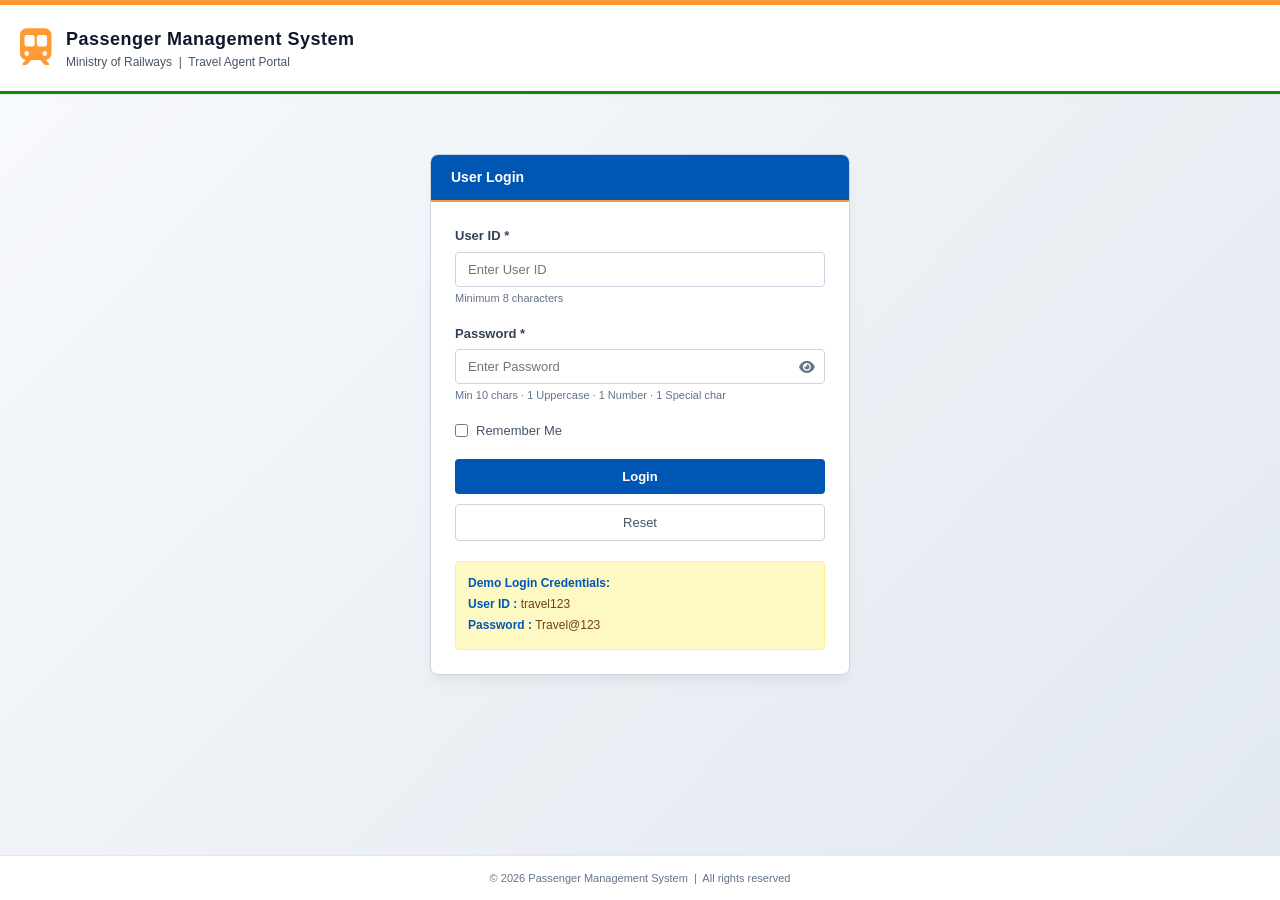
==== commit 5d7bedd7: "Update layout with bright government theme, subway logo matching project, and hide dashboard emblem" ====
--- a/index.html
+++ b/index.html
@@ -18,7 +18,7 @@
 
         <!-- Header -->
         <div class="login-header">
-            <div class="emblem"><i class="fa-solid fa-building-columns"></i></div>
+            <div class="emblem"><i class="fa-solid fa-train-subway"></i></div>
             <div class="site-name">
                 <h1>Passenger Management System</h1>
                 <p>Ministry of Railways &nbsp;|&nbsp; Travel Agent Portal</p>
@@ -84,7 +84,7 @@
     <!-- Site Header -->
     <div class="main-header">
         <div class="header-top">
-            <div class="emblem"><i class="fa-solid fa-building-columns"></i></div>
+            <div class="emblem"><i class="fa-solid fa-train-subway"></i></div>
             <div class="site-info">
                 <h1>Passenger Management System</h1>
                 <p>Ministry of Railways &nbsp;|&nbsp; Travel Agent Portal</p>
--- a/css/style.css
+++ b/css/style.css
@@ -1,6 +1,6 @@
 /* =====================================================
    PASSENGER MANAGEMENT SYSTEM - GOVERNMENT STYLE
-   Designed for simplicity and accessibility
+   Designed for simplicity, accessibility, and bright modern aesthetics
    ===================================================== */
 
 * {
@@ -12,8 +12,8 @@
 body {
     font-family: Arial, Helvetica, sans-serif;
     font-size: 14px;
-    background: #f5f5f5;
-    color: #1a1a1a;
+    background: #f8fafc; /* bright light slate */
+    color: #1e293b; /* modern dark slate text */
     line-height: 1.5;
 }
 
@@ -27,35 +27,39 @@
    LOGIN PAGE
    ===================================================== */
 .login-wrapper {
-    background: #f0f0f0;
+    background: linear-gradient(135deg, #f8fafc 0%, #e2e8f0 100%);
     min-height: 100vh;
     display: flex;
     flex-direction: column;
 }
 
 .login-header {
-    background: #000080;
-    color: #fff;
-    padding: 12px 20px;
+    background: #ffffff; /* bright white background */
+    color: #0f172a;
+    padding: 16px 20px;
     display: flex;
     align-items: center;
     gap: 14px;
-    border-bottom: 4px solid #FF9933;
+    border-top: 5px solid #FF9933;     /* India flag Saffron */
+    border-bottom: 3px solid #138808;  /* India flag Green */
+    box-shadow: 0 1px 3px rgba(0,0,0,0.05);
 }
 
 .login-header .emblem {
     font-size: 36px;
+    color: #FF9933; /* Saffron emblem */
 }
 
 .login-header .site-name h1 {
     font-size: 18px;
     font-weight: bold;
     letter-spacing: 0.5px;
+    color: #0f172a;
 }
 
 .login-header .site-name p {
     font-size: 12px;
-    color: #c8d8f0;
+    color: #475569;
 }
 
 .login-body {
@@ -63,21 +67,24 @@
     display: flex;
     justify-content: center;
     align-items: flex-start;
-    padding: 40px 20px;
+    padding: 60px 20px;
 }
 
 .login-box {
-    background: #fff;
-    border: 1px solid #b0b0b0;
+    background: #ffffff;
+    border: 1px solid #cbd5e1;
+    border-radius: 8px;
+    box-shadow: 0 10px 15px -3px rgba(0, 0, 0, 0.05), 0 4px 6px -2px rgba(0, 0, 0, 0.02);
     width: 100%;
     max-width: 420px;
     padding: 0;
+    overflow: hidden;
 }
 
 .login-box-header {
-    background: #000080;
-    color: #fff;
-    padding: 10px 16px;
+    background: #0056b3; /* bright blue */
+    color: #ffffff;
+    padding: 12px 20px;
     font-size: 14px;
     font-weight: bold;
     border-bottom: 2px solid #FF9933;
@@ -95,33 +102,35 @@
     display: block;
     font-size: 13px;
     font-weight: bold;
-    color: #333;
-    margin-bottom: 4px;
+    color: #334155;
+    margin-bottom: 6px;
 }
 
 .form-row input,
 .form-row select {
     width: 100%;
-    padding: 8px 10px;
+    padding: 9px 12px;
     font-size: 13px;
     font-family: Arial, Helvetica, sans-serif;
-    border: 1px solid #888;
-    background: #fff;
-    color: #1a1a1a;
+    border: 1px solid #cbd5e1;
+    border-radius: 4px;
+    background: #ffffff;
+    color: #1e293b;
     outline: none;
+    transition: border-color 0.2s, box-shadow 0.2s;
 }
 
 .form-row input:focus,
 .form-row select:focus {
-    border-color: #000080;
-    outline: 2px solid #5b9bd5;
-    outline-offset: 0;
+    border-color: #0056b3;
+    outline: none;
+    box-shadow: 0 0 0 3px rgba(147, 197, 253, 0.5); /* light blue focus glow */
 }
 
 .form-row .hint-text {
     font-size: 11px;
-    color: #666;
-    margin-top: 3px;
+    color: #64748b;
+    margin-top: 5px;
 }
 
 .pw-wrap {
@@ -129,17 +138,17 @@
 }
 
 .pw-wrap input {
-    padding-right: 36px;
+    padding-right: 38px;
 }
 
 .pw-toggle {
     position: absolute;
-    right: 8px;
+    right: 10px;
     top: 50%;
     transform: translateY(-50%);
     cursor: pointer;
-    color: #555;
-    font-size: 13px;
+    color: #64748b;
+    font-size: 14px;
     background: none;
     border: none;
     padding: 0;
@@ -148,9 +157,10 @@
 .remember-row {
     display: flex;
     align-items: center;
-    gap: 6px;
-    margin-bottom: 16px;
-    font-size: 13px;
+    gap: 8px;
+    margin-bottom: 18px;
+    font-size: 13px;
+    color: #475569;
 }
 
 .remember-row input[type="checkbox"] {
@@ -159,95 +169,103 @@
 }
 
 .btn-login {
-    background: #000080;
-    color: #fff;
+    background: #0056b3; /* bright blue */
+    color: #ffffff;
     border: none;
-    padding: 8px 20px;
+    border-radius: 4px;
+    padding: 10px 20px;
     font-size: 13px;
     font-family: Arial, Helvetica, sans-serif;
     font-weight: bold;
     cursor: pointer;
     width: 100%;
-    margin-bottom: 8px;
+    margin-bottom: 10px;
+    transition: background 0.2s;
 }
 
 .btn-login:hover {
-    background: #002060;
+    background: #004085;
 }
 
 .btn-reset-login {
-    background: #fff;
-    color: #333;
-    border: 1px solid #888;
-    padding: 8px 20px;
+    background: #ffffff;
+    color: #475569;
+    border: 1px solid #cbd5e1;
+    border-radius: 4px;
+    padding: 10px 20px;
     font-size: 13px;
     font-family: Arial, Helvetica, sans-serif;
     cursor: pointer;
     width: 100%;
+    transition: background 0.2s, color 0.2s;
 }
 
 .btn-reset-login:hover {
-    background: #f0f0f0;
+    background: #f8fafc;
+    color: #1e293b;
 }
 
 .demo-box {
     margin-top: 20px;
     padding: 12px;
-    background: #fffbe6;
-    border: 1px solid #e6c200;
+    background: #fef9c3; /* bright soft yellow */
+    border: 1px solid #fef08a;
+    border-radius: 4px;
     font-size: 12px;
 }
 
 .demo-box p {
-    margin-bottom: 2px;
-    color: #444;
+    margin-bottom: 3px;
+    color: #713f12;
 }
 
 .demo-box strong {
-    color: #000080;
+    color: #0056b3;
 }
 
 .login-footer {
-    background: #000080;
-    color: #c8d8f0;
+    background: #ffffff;
+    color: #64748b;
     font-size: 11px;
     text-align: center;
-    padding: 10px;
-    border-top: 2px solid #FF9933;
+    padding: 14px;
+    border-top: 1px solid #e2e8f0;
 }
 
 /* =====================================================
    NAVIGATION BAR
    ===================================================== */
 .main-header {
-    background: #000080;
-    border-bottom: 4px solid #FF9933;
+    background: #ffffff; /* bright white background */
+    border-top: 5px solid #FF9933;     /* India flag Saffron */
+    border-bottom: 3px solid #138808;  /* India flag Green */
+    box-shadow: 0 1px 3px rgba(0,0,0,0.05);
 }
 
 .header-top {
     display: flex;
     align-items: center;
     gap: 14px;
-    padding: 10px 20px;
+    padding: 12px 20px;
 }
 
 .header-top .emblem {
-    font-size: 32px;
+    display: none; /* Dashboard emblem hidden as requested */
 }
 
 .header-top .site-info h1 {
-    color: #fff;
-    font-size: 17px;
+    color: #0f172a;
+    font-size: 18px;
     font-weight: bold;
 }
 
 .header-top .site-info p {
-    color: #c8d8f0;
-    font-size: 11px;
+    color: #475569;
+    font-size: 12px;
 }
 
 .main-nav {
-    background: #004aad;
+    background: #0056b3; /* Bright primary blue */
     padding: 0 20px;
     display: flex;
     align-items: center;
@@ -264,34 +282,36 @@
 
 .nav-list li a {
     display: block;
-    color: #d0e4ff;
+    color: #e2e8f0;
     text-decoration: none;
     font-size: 13px;
     font-weight: bold;
-    padding: 10px 16px;
-    border-right: 1px solid #2060b0;
+    padding: 12px 18px;
+    border-right: 1px solid #004085;
+    transition: background-color 0.2s, color 0.2s;
 }
 
 .nav-list li a:hover,
 .nav-list li a.active {
-    background: #FF9933;
-    color: #fff;
+    background: #FF9933; /* Saffron highlight */
+    color: #ffffff;
 }
 
 .nav-list li:first-child a {
-    border-left: 1px solid #2060b0;
+    border-left: 1px solid #004085;
 }
 
 .logout-btn {
     margin-left: auto;
     background: none;
     border: none;
-    color: #d0e4ff;
+    color: #e2e8f0;
     font-size: 13px;
     font-weight: bold;
     font-family: Arial, Helvetica, sans-serif;
     cursor: pointer;
-    padding: 10px 16px;
+    padding: 12px 18px;
+    transition: color 0.2s;
 }
 
 .logout-btn:hover {
@@ -302,7 +322,7 @@
     display: none;
     background: none;
     border: none;
-    color: #fff;
+    color: #ffffff;
     font-size: 20px;
     cursor: pointer;
     padding: 8px 4px;
@@ -325,21 +345,23 @@
 
 /* ---- PAGE TITLE BANNER ---- */
 .page-banner {
-    background: #e8eef7;
-    border-left: 5px solid #000080;
-    padding: 10px 16px;
+    background: #eff6ff; /* bright soft blue */
+    border-left: 5px solid #0056b3;
+    border-radius: 0 6px 6px 0;
+    padding: 12px 18px;
     margin-bottom: 20px;
+    box-shadow: 0 1px 2px rgba(0,0,0,0.02);
 }
 
 .page-banner h2 {
     font-size: 16px;
-    color: #000080;
+    color: #0f172a;
     font-weight: bold;
 }
 
 .page-banner p {
     font-size: 12px;
-    color: #555;
+    color: #475569;
     margin-top: 2px;
 }
 
@@ -352,45 +374,63 @@
 }
 
 .stat-box {
-    background: #fff;
-    border: 1px solid #b0b0b0;
-    border-top: 3px solid #000080;
-    padding: 14px 18px;
+    background: #ffffff;
+    border: 1px solid #cbd5e1;
+    border-top: 4px solid #0056b3;
+    border-radius: 6px;
+    padding: 16px 18px;
     flex: 1;
     min-width: 180px;
-}
+    box-shadow: 0 2px 4px rgba(0,0,0,0.02);
+}
+
+.stat-box:nth-child(1) { border-top-color: #0056b3; } /* Total: Blue */
+.stat-box:nth-child(2) { border-top-color: #0ea5e9; } /* Male: Cyan */
+.stat-box:nth-child(3) { border-top-color: #ec4899; } /* Female: Pink */
+.stat-box:nth-child(4) { border-top-color: #10b981; } /* Revenue: Green */
 
 .stat-box .stat-num {
     font-size: 28px;
     font-weight: bold;
-    color: #000080;
+    color: #0f172a;
     display: block;
 }
+
+.stat-box:nth-child(1) .stat-num { color: #0056b3; }
+.stat-box:nth-child(2) .stat-num { color: #0ea5e9; }
+.stat-box:nth-child(3) .stat-num { color: #ec4899; }
+.stat-box:nth-child(4) .stat-num { color: #10b981; }
 
 .stat-box .stat-lbl {
     font-size: 12px;
-    color: #555;
+    color: #64748b;
     display: block;
-    margin-top: 2px;
+    margin-top: 4px;
+    font-weight: bold;
+    text-transform: uppercase;
+    letter-spacing: 0.5px;
 }
 
 /* ---- SECTION PANEL ---- */
 .panel {
-    background: #fff;
-    border: 1px solid #b0b0b0;
+    background: #ffffff;
+    border: 1px solid #cbd5e1;
+    border-radius: 6px;
     margin-bottom: 20px;
+    box-shadow: 0 2px 4px rgba(0,0,0,0.02);
+    overflow: hidden;
 }
 
 .panel-header {
-    background: #004aad;
-    color: #fff;
-    padding: 8px 14px;
+    background: #0056b3; /* Bright header blue */
+    color: #ffffff;
+    padding: 10px 16px;
     font-size: 13px;
     font-weight: bold;
 }
 
 .panel-body {
-    padding: 16px;
+    padding: 18px;
 }
 
 /* ---- QUICK ACTION BUTTONS ---- */
@@ -401,28 +441,30 @@
 }
 
 .action-link {
-    background: #000080;
-    color: #fff;
+    background: #0056b3;
+    color: #ffffff;
     border: none;
-    padding: 8px 16px;
+    border-radius: 4px;
+    padding: 10px 18px;
     font-size: 13px;
     font-family: Arial, Helvetica, sans-serif;
     font-weight: bold;
     cursor: pointer;
     text-decoration: none;
     display: inline-block;
+    transition: background-color 0.2s;
 }
 
 .action-link:hover {
-    background: #002060;
+    background: #004085;
 }
 
 .action-link.danger {
-    background: #9b1c1c;
+    background: #dc3545; /* Bright red */
 }
 
 .action-link.danger:hover {
-    background: #7b0000;
+    background: #bd2130;
 }
 
 /* ---- TABLES ---- */
@@ -437,31 +479,31 @@
 }
 
 table thead tr {
-    background: #000080;
-    color: #fff;
+    background: #0056b3;
+    color: #ffffff;
 }
 
 table thead th {
-    padding: 9px 12px;
+    padding: 10px 14px;
     text-align: left;
     font-weight: bold;
     font-size: 12px;
     white-space: nowrap;
-    border: 1px solid #002060;
+    border: 1px solid #004085;
 }
 
 table tbody tr:nth-child(even) {
-    background: #f0f4fb;
+    background: #f8fafc;
 }
 
 table tbody tr:hover {
-    background: #ddeaff;
+    background: #eff6ff;
 }
 
 table tbody td {
-    padding: 8px 12px;
-    border: 1px solid #ccc;
-    color: #1a1a1a;
+    padding: 10px 14px;
+    border: 1px solid #cbd5e1;
+    color: #334155;
     white-space: nowrap;
 }
 
@@ -481,36 +523,40 @@
 .form-group label {
     font-size: 12px;
     font-weight: bold;
-    color: #333;
+    color: #334155;
 }
 
 .form-group input,
 .form-group select {
-    padding: 7px 10px;
+    padding: 8px 12px;
     font-size: 13px;
     font-family: Arial, Helvetica, sans-serif;
-    border: 1px solid #888;
-    background: #fff;
-    color: #1a1a1a;
+    border: 1px solid #cbd5e1;
+    border-radius: 4px;
+    background: #ffffff;
+    color: #1e293b;
+    outline: none;
+    transition: border-color 0.2s, box-shadow 0.2s;
 }
 
 .form-group input:focus,
 .form-group select:focus {
-    border-color: #000080;
-    outline: 2px solid #5b9bd5;
-    outline-offset: 0;
+    border-color: #0056b3;
+    outline: none;
+    box-shadow: 0 0 0 3px rgba(147, 197, 253, 0.5);
 }
 
 .form-group input[readonly] {
-    background: #f0f0f0;
-    color: #666;
+    background: #f1f5f9;
+    color: #64748b;
     cursor: not-allowed;
+    border-color: #cbd5e1;
 }
 
 /* ---- INLINE FIELD VALIDATION ---- */
 .field-error {
     font-size: 11px;
-    color: #cc0000;
+    color: #dc3545;
     min-height: 16px;
     display: block;
     line-height: 1.4;
@@ -528,23 +574,23 @@
 
 .form-group input.input-error,
 .form-group select.input-error {
-    border-color: #cc0000 !important;
+    border-color: #dc3545 !important;
     background: #fff5f5;
 }
 
 .form-group input.input-error:focus,
 .form-group select.input-error:focus {
-    outline-color: #cc0000;
+    box-shadow: 0 0 0 3px rgba(239, 68, 68, 0.25) !important;
 }
 
 .form-group input.input-valid,
 .form-group select.input-valid {
-    border-color: #1a7a1a !important;
+    border-color: #10b981 !important;
 }
 
 .form-group input.input-valid:focus,
 .form-group select.input-valid:focus {
-    outline-color: #1a7a1a;
+    box-shadow: 0 0 0 3px rgba(16, 185, 129, 0.25) !important;
 }
 
 .form-buttons {
@@ -556,46 +602,50 @@
 
 /* ---- BUTTONS ---- */
 .btn {
-    padding: 8px 18px;
+    padding: 10px 20px;
     font-size: 13px;
     font-family: Arial, Helvetica, sans-serif;
     font-weight: bold;
     border: none;
+    border-radius: 4px;
     cursor: pointer;
+    transition: background-color 0.2s, color 0.2s;
 }
 
 .btn-primary {
-    background: #000080;
-    color: #fff;
+    background: #0056b3;
+    color: #ffffff;
 }
 
 .btn-primary:hover {
-    background: #002060;
+    background: #004085;
 }
 
 .btn-secondary {
-    background: #fff;
-    color: #333;
-    border: 1px solid #888;
+    background: #ffffff;
+    color: #475569;
+    border: 1px solid #cbd5e1;
 }
 
 .btn-secondary:hover {
-    background: #e8e8e8;
+    background: #f8fafc;
+    color: #1e293b;
 }
 
 .btn-danger {
-    background: #9b1c1c;
-    color: #fff;
+    background: #dc3545;
+    color: #ffffff;
 }
 
 .btn-danger:hover {
-    background: #7b0000;
+    background: #bd2130;
 }
 
 .btn-sm {
-    padding: 4px 10px;
+    padding: 6px 12px;
     font-size: 12px;
     margin-right: 4px;
+    border-radius: 3px;
 }
 
 /* ---- SEARCH BAR ---- */
@@ -610,17 +660,19 @@
 .search-bar input {
     flex: 1;
     min-width: 200px;
-    padding: 7px 10px;
+    padding: 9px 12px;
     font-size: 13px;
     font-family: Arial, Helvetica, sans-serif;
-    border: 1px solid #888;
-    background: #fff;
+    border: 1px solid #cbd5e1;
+    border-radius: 4px;
+    background: #ffffff;
+    outline: none;
+    transition: border-color 0.2s, box-shadow 0.2s;
 }
 
 .search-bar input:focus {
-    border-color: #000080;
-    outline: 2px solid #5b9bd5;
-    outline-offset: 0;
+    border-color: #0056b3;
+    box-shadow: 0 0 0 3px rgba(147, 197, 253, 0.5);
 }
 
 /* ---- RESULT DISPLAY ---- */
@@ -631,16 +683,16 @@
 }
 
 .result-table td {
-    padding: 8px 12px;
-    border: 1px solid #ccc;
+    padding: 10px 14px;
+    border: 1px solid #cbd5e1;
     font-size: 13px;
     vertical-align: top;
 }
 
 .result-table td:first-child {
     font-weight: bold;
-    color: #333;
-    background: #e8eef7;
+    color: #1e3a8a;
+    background: #eff6ff;
     width: 35%;
     white-space: nowrap;
 }
@@ -649,10 +701,11 @@
 .empty-msg {
     padding: 24px;
     text-align: center;
-    color: #666;
-    font-size: 13px;
-    background: #fafafa;
-    border: 1px dashed #ccc;
+    color: #64748b;
+    font-size: 13px;
+    background: #f8fafc;
+    border: 1px dashed #cbd5e1;
+    border-radius: 4px;
 }
 
 /* ---- FILTER BOX ---- */
@@ -667,21 +720,24 @@
     font-size: 12px;
     font-weight: bold;
     white-space: nowrap;
+    color: #475569;
 }
 
 .filter-row input {
-    padding: 6px 10px;
+    padding: 8px 12px;
     font-size: 13px;
     font-family: Arial, Helvetica, sans-serif;
-    border: 1px solid #888;
+    border: 1px solid #cbd5e1;
+    border-radius: 4px;
     max-width: 280px;
     width: 100%;
+    outline: none;
+    transition: border-color 0.2s, box-shadow 0.2s;
 }
 
 .filter-row input:focus {
-    border-color: #000080;
-    outline: 2px solid #5b9bd5;
-    outline-offset: 0;
+    border-color: #0056b3;
+    box-shadow: 0 0 0 3px rgba(147, 197, 253, 0.5);
 }
 
 /* ---- MINI STATS ROW ---- */
@@ -693,14 +749,16 @@
 }
 
 .mini-stat-item {
-    background: #e8eef7;
-    border: 1px solid #b0c4e8;
+    background: #eff6ff;
+    border: 1px solid #bfdbfe;
+    border-radius: 4px;
     padding: 8px 16px;
     font-size: 13px;
+    color: #1e3a8a;
 }
 
 .mini-stat-item strong {
-    color: #000080;
+    color: #0056b3;
 }
 
 /* ---- CRITERIA LIST ---- */
@@ -712,7 +770,7 @@
 .criteria-list li {
     padding: 4px 0;
     font-size: 13px;
-    color: #333;
+    color: #475569;
 }
 
 /* ---- TOAST NOTIFICATION ---- */
@@ -720,16 +778,17 @@
     position: fixed;
     bottom: 24px;
     right: 24px;
-    padding: 10px 20px;
+    padding: 12px 24px;
     font-size: 13px;
     font-family: Arial, Helvetica, sans-serif;
     font-weight: bold;
     border-left: 4px solid #000;
-    color: #fff;
+    border-radius: 4px;
+    color: #ffffff;
     z-index: 9999;
     display: none;
     max-width: 320px;
-    box-shadow: 2px 2px 6px rgba(0,0,0,0.3);
+    box-shadow: 0 10px 15px -3px rgba(0,0,0,0.1), 0 4px 6px -2px rgba(0,0,0,0.05);
 }
 
 .toast.show {
@@ -737,13 +796,13 @@
 }
 
 .toast.success {
-    background: #1a5c1a;
-    border-left-color: #4caf50;
+    background: #10b981; /* bright green */
+    border-left-color: #047857;
 }
 
 .toast.error {
-    background: #7b0000;
-    border-left-color: #f44336;
+    background: #ef4444; /* bright red */
+    border-left-color: #b91c1c;
 }
 
 /* ---- PAGINATION ---- */
@@ -753,7 +812,7 @@
     align-items: center;
     margin-top: 15px;
     padding-top: 15px;
-    border-top: 1px solid #ccc;
+    border-top: 1px solid #cbd5e1;
     font-size: 13px;
     flex-wrap: wrap;
     gap: 12px;
@@ -763,21 +822,22 @@
     display: flex;
     align-items: center;
     gap: 8px;
-    color: #444;
+    color: #475569;
 }
 
 .pagination-info select {
     padding: 4px 8px;
     font-size: 13px;
-    border: 1px solid #888;
-    background: #fff;
+    border: 1px solid #cbd5e1;
+    border-radius: 4px;
+    background: #ffffff;
     cursor: pointer;
+    outline: none;
 }
 
 .pagination-info select:focus {
-    border-color: #000080;
-    outline: 2px solid #5b9bd5;
-    outline-offset: 0;
+    border-color: #0056b3;
+    box-shadow: 0 0 0 3px rgba(147, 197, 253, 0.5);
 }
 
 .pagination-controls {
@@ -788,18 +848,18 @@
 
 .page-indicator {
     font-weight: bold;
-    color: #333;
+    color: #1e293b;
     user-select: none;
 }
 
 /* ---- FOOTER ---- */
 footer {
-    background: #000080;
-    color: #c8d8f0;
+    background: #ffffff;
+    color: #64748b;
     font-size: 11px;
     text-align: center;
-    padding: 12px;
-    border-top: 3px solid #FF9933;
+    padding: 16px;
+    border-top: 1px solid #e2e8f0;
     margin-top: 30px;
 }
 
@@ -820,9 +880,9 @@
         position: absolute;
         top: 100%;
         left: 0;
-        background: #004aad;
+        background: #0056b3;
         z-index: 100;
-        border-top: 1px solid #2060b0;
+        border-top: 1px solid #004085;
     }
 
     .nav-list.open {
@@ -831,7 +891,7 @@
 
     .nav-list li a {
         border-right: none;
-        border-bottom: 1px solid #2060b0;
+        border-bottom: 1px solid #004085;
         padding: 12px 16px;   /* bigger touch target */
         font-size: 14px;
     }
@@ -850,7 +910,7 @@
     }
 
     .mobile-logout-item a {
-        background: #1a2a44 !important;
+        background: #004085 !important;
         color: #FF9933 !important;
         border-top: 2px solid #FF9933;
     }
@@ -872,9 +932,7 @@
         font-size: 10px;
     }
 
-    .header-top .emblem {
-        font-size: 26px;
-    }
+    /* emblem remains display:none */
 
     /* ---- Content Area ---- */
     .content-area {
@@ -1017,22 +1075,22 @@
     }
 
     table tbody tr {
-        border: 1px solid #ccc;
-        border-left: 3px solid #000080;
+        border: 1px solid #cbd5e1;
+        border-left: 3px solid #0056b3;
         margin-bottom: 12px;
         padding: 8px 0;
-        background: #fff;
+        background: #ffffff;
     }
 
     table tbody tr:nth-child(even) {
-        background: #f8fafd;
+        background: #f8fafc;
     }
 
     table tbody td {
         position: relative;
         padding: 8px 12px 8px 45%;
         border: none;
-        border-bottom: 1px solid #eee;
+        border-bottom: 1px solid #f1f5f9;
         font-size: 13px;
         white-space: normal;
         word-wrap: break-word;
@@ -1052,7 +1110,7 @@
         width: 40%;
         font-weight: bold;
         font-size: 12px;
-        color: #000080;
+        color: #0056b3;
         white-space: nowrap;
         overflow: hidden;
         text-overflow: ellipsis;
@@ -1174,7 +1232,6 @@
     }
 }
 
-
 /* =====================================================
    RESPONSIVE — SMALL PHONES (≤ 480px)
    ===================================================== */
@@ -1197,10 +1254,6 @@
 
     .header-top .site-info p {
         font-size: 9px;
-    }
-
-    .header-top .emblem {
-        font-size: 22px;
     }
 
     /* ---- Content ---- */
@@ -1325,7 +1378,6 @@
     }
 }
 
-
 /* =====================================================
    RESPONSIVE — VERY SMALL PHONES (≤ 360px)
    ===================================================== */
@@ -1339,10 +1391,6 @@
         display: none; /* hide subtitle on tiny screens */
     }
 
-    .header-top .emblem {
-        font-size: 20px;
-    }
-
     .login-header .site-name h1 {
         font-size: 12px;
     }
@@ -1375,7 +1423,6 @@
         width: 42%;
     }
 }
-
 
 /* =====================================================
    TOUCH DEVICE ENHANCEMENTS
@@ -1408,10 +1455,9 @@
 
     .nav-list li a.active {
         background: #FF9933;
-        color: #fff;
-    }
-}
-
+        color: #ffffff;
+    }
+}
 
 /* =====================================================
    LANDSCAPE PHONE ORIENTATION
